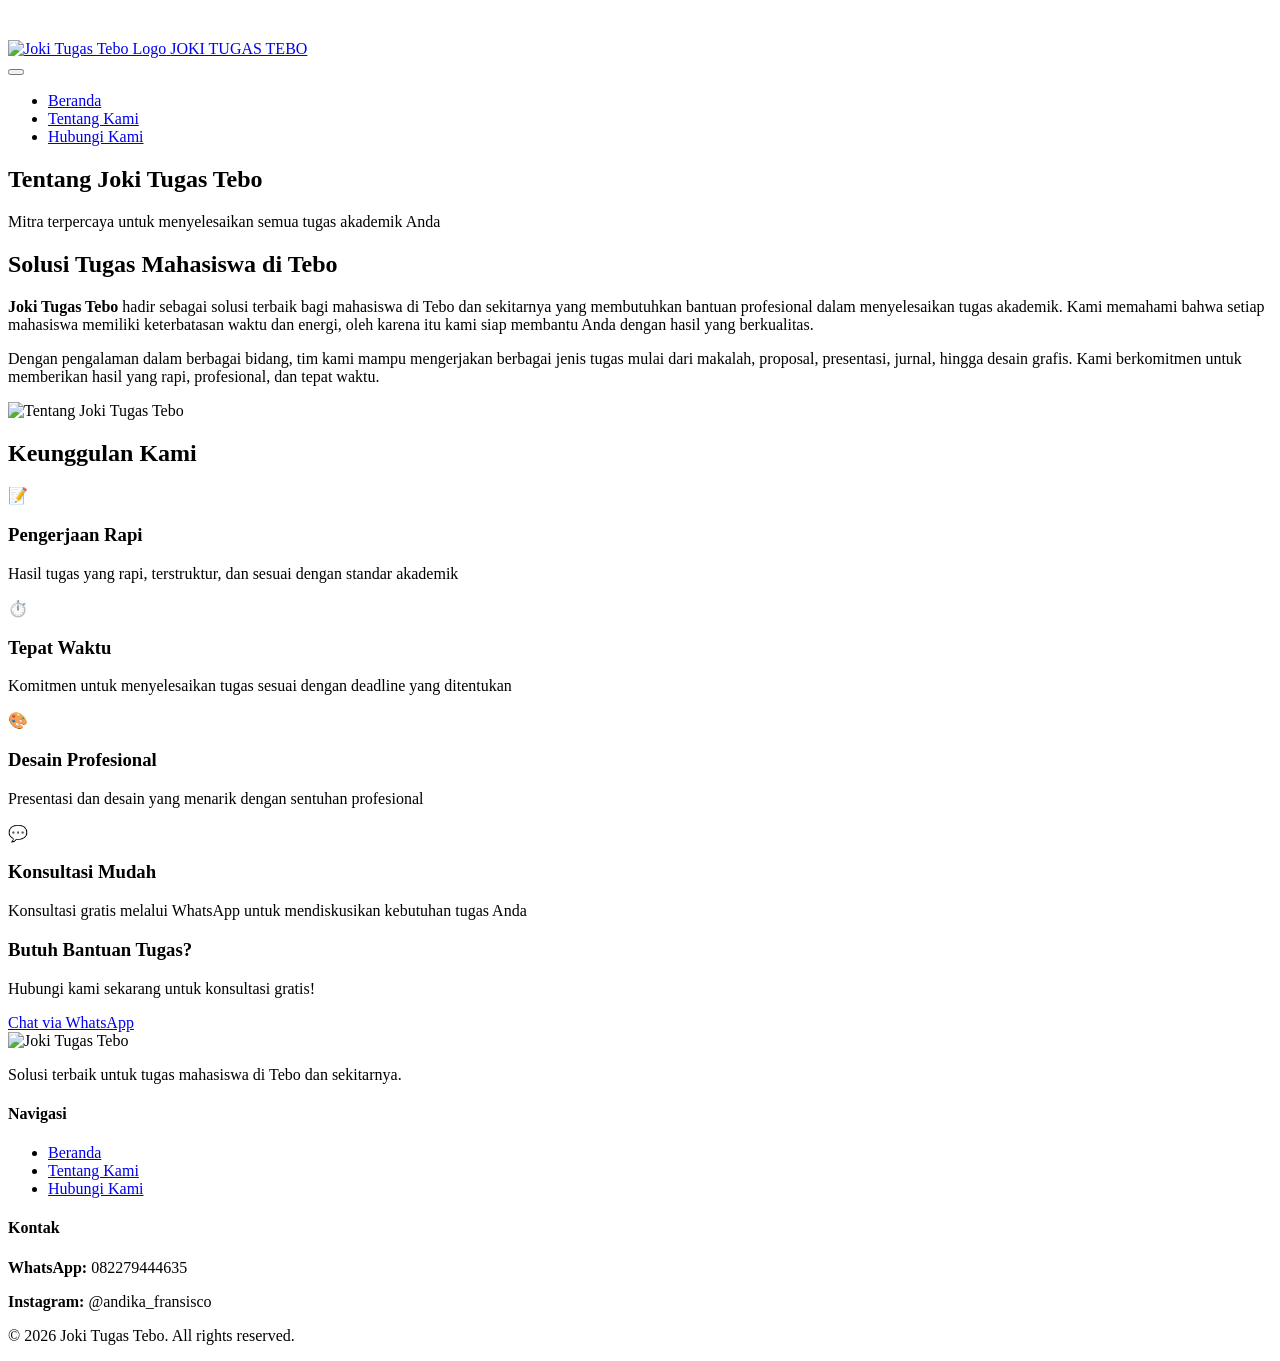
==== about-us.html @ 541bddae "Add files via upload" ====
<!DOCTYPE html>
<html lang="id">
<head>
    <meta charset="UTF-8" />
    <meta name="viewport" content="width=device-width, initial-scale=1.0" />
    <title>Tentang Kami | Joki Tugas Tebo - Jasa Tugas Mahasiswa</title>
    <meta name="description" content="Joki Tugas Tebo adalah jasa pembuatan makalah, proposal, presentasi, jurnal dan desain tugas mahasiswa profesional di Tebo." />
    <meta name="keywords" content="tentang joki tugas tebo, jasa tugas tebo, jasa makalah tebo" />
    <link rel="canonical" href="https://jokitugastebo.vercel.app/about-us.html" />
    
    <!-- ===== OPEN GRAPH / SOCIAL MEDIA THUMBNAIL ===== -->
    <meta property="og:title" content="Tentang Kami | Joki Tugas Tebo - Jasa Tugas Mahasiswa" />
    <meta property="og:description" content="Joki Tugas Tebo menyediakan jasa pembuatan makalah, proposal, presentasi, jurnal, desain dan tugas mahasiswa dengan hasil rapi dan berkualitas." />
    <meta property="og:type" content="website" />
    <meta property="og:url" content="https://jokitugastebo.vercel.app/about-us.html" />
    <meta property="og:image" content="https://jokitugastebo.vercel.app/assets/logo-og.png" />
    <meta property="og:image:width" content="1200" />
    <meta property="og:image:height" content="630" />
    <meta property="og:site_name" content="Joki Tugas Tebo" />
    <meta property="og:locale" content="id_ID" />
    
    
    <!-- ===== FALLBACK IMAGE ===== -->
    <link rel="image_src" href="https://jokitugastebo.vercel.app/assets/logo-og.png" />
    
    <!-- Schema JSON-LD -->
    <script type="application/ld+json">
    {
        "@context": "https://schema.org",
        "@type": "AboutPage",
        "name": "Tentang Joki Tugas Tebo",
        "description": "Jasa joki tugas terpercaya untuk makalah, proposal, presentasi, jurnal, desain dan tugas mahasiswa.",
        "image": "https://jokitugastebo.vercel.app/assets/logo-og.png",
        "mainEntity": {
            "@type": "ProfessionalService",
            "name": "Joki Tugas Tebo",
            "telephone": "+6282279444635"
        }
    }
    </script>
    
    <link rel="stylesheet" href="style.css" />
    <link rel="icon" href="assets/logo.png" type="image/png" />
</head>
<body>

    <!-- Floating WhatsApp -->
    <a href="https://wa.me/6282279444635?text=Halo%20Joki%20Tugas%20Tebo,%20saya%20butuh%20bantuan%20tugas!" 
       class="whatsapp-float" target="_blank" aria-label="Hubungi via WhatsApp">
        <svg xmlns="http://www.w3.org/2000/svg" width="28" height="28" viewBox="0 0 24 24" fill="white">
            <path d="M17.472 14.382c-.297-.149-1.758-.867-2.03-.967-.273-.099-.471-.148-.67.15-.197.297-.767.966-.94 1.164-.173.199-.347.223-.644.075-.297-.15-1.255-.463-2.39-1.475-.883-.788-1.48-1.761-1.653-2.059-.173-.297-.018-.458.13-.606.134-.133.298-.347.446-.52.149-.174.198-.298.298-.497.099-.198.05-.371-.025-.52-.075-.149-.669-1.612-.916-2.207-.242-.579-.487-.5-.669-.51-.173-.008-.371-.01-.57-.01-.198 0-.52.074-.792.372-.272.297-1.04 1.016-1.04 2.479 0 1.462 1.065 2.875 1.213 3.074.149.198 2.096 3.2 5.077 4.487.709.306 1.262.489 1.694.625.712.227 1.36.195 1.871.118.571-.085 1.758-.719 2.006-1.413.248-.694.248-1.289.173-1.413-.074-.124-.272-.198-.57-.347m-5.421 7.403h-.004a9.87 9.87 0 01-5.031-1.378l-.361-.214-3.741.982.998-3.648-.235-.374a9.86 9.86 0 01-1.51-5.26c.001-5.45 4.436-9.884 9.888-9.884 2.64 0 5.122 1.03 6.988 2.898a9.825 9.825 0 012.893 6.994c-.003 5.45-4.437 9.884-9.885 9.884m8.413-18.297A11.815 11.815 0 0012.05 0C5.495 0 .16 5.335.157 11.892c0 2.096.547 4.142 1.588 5.945L.057 24l6.305-1.654a11.882 11.882 0 005.683 1.448h.005c6.554 0 11.89-5.335 11.893-11.893a11.821 11.821 0 00-3.48-8.413z"/>
        </svg>
    </a>

    <!-- Navbar -->
    <nav class="navbar" role="navigation" aria-label="Navigasi utama">
        <div class="container nav-container">
            <div class="brand">
                <a href="home.html">
                    <img src="assets/logo.png" alt="Joki Tugas Tebo Logo" height="40" />
                    <span>JOKI TUGAS TEBO</span>
                </a>
            </div>
            <button class="hamburger" id="hamburgerBtn" aria-label="Toggle navigasi" aria-expanded="false">
                <span></span><span></span><span></span>
            </button>
            <ul class="nav-menu" id="navMenu">
                <li><a href="home.html">Beranda</a></li>
                <li><a href="about-us.html" class="active">Tentang Kami</a></li>
                <li><a href="contact-us.html">Hubungi Kami</a></li>
            </ul>
        </div>
    </nav>

    <main>
        <section class="about-page">
            <div class="container">
                <div class="about-header animate-on-scroll">
                    <h1>Tentang <span class="highlight">Joki Tugas Tebo</span></h1>
                    <p>Mitra terpercaya untuk menyelesaikan semua tugas akademik Anda</p>
                </div>

                <div class="about-content animate-on-scroll">
                    <div class="about-text">
                        <h2>Solusi Tugas Mahasiswa di Tebo</h2>
                        <p><strong>Joki Tugas Tebo</strong> hadir sebagai solusi terbaik bagi mahasiswa di Tebo dan sekitarnya yang membutuhkan bantuan profesional dalam menyelesaikan tugas akademik. Kami memahami bahwa setiap mahasiswa memiliki keterbatasan waktu dan energi, oleh karena itu kami siap membantu Anda dengan hasil yang berkualitas.</p>
                        <p>Dengan pengalaman dalam berbagai bidang, tim kami mampu mengerjakan berbagai jenis tugas mulai dari makalah, proposal, presentasi, jurnal, hingga desain grafis. Kami berkomitmen untuk memberikan hasil yang rapi, profesional, dan tepat waktu.</p>
                    </div>
                    <div class="about-image">
                        <img src="assets/about2.jpg" alt="Tentang Joki Tugas Tebo" />
                    </div>
                </div>

                <div class="advantages animate-on-scroll">
                    <h2>Keunggulan Kami</h2>
                    <div class="advantages-grid">
                        <div class="advantage-item">
                            <div class="advantage-icon">📝</div>
                            <h3>Pengerjaan Rapi</h3>
                            <p>Hasil tugas yang rapi, terstruktur, dan sesuai dengan standar akademik</p>
                        </div>
                        <div class="advantage-item">
                            <div class="advantage-icon">⏱️</div>
                            <h3>Tepat Waktu</h3>
                            <p>Komitmen untuk menyelesaikan tugas sesuai dengan deadline yang ditentukan</p>
                        </div>
                        <div class="advantage-item">
                            <div class="advantage-icon">🎨</div>
                            <h3>Desain Profesional</h3>
                            <p>Presentasi dan desain yang menarik dengan sentuhan profesional</p>
                        </div>
                        <div class="advantage-item">
                            <div class="advantage-icon">💬</div>
                            <h3>Konsultasi Mudah</h3>
                            <p>Konsultasi gratis melalui WhatsApp untuk mendiskusikan kebutuhan tugas Anda</p>
                        </div>
                    </div>
                </div>

                <div class="about-cta animate-on-scroll">
                    <h3>Butuh Bantuan Tugas?</h3>
                    <p>Hubungi kami sekarang untuk konsultasi gratis!</p>
                    <a href="https://wa.me/6282279444635?text=Halo%20Joki%20Tugas%20Tebo,%20saya%20butuh%20bantuan%20tugas!" class="btn-primary pulse" target="_blank">Chat via WhatsApp</a>
                </div>
            </div>
        </section>
    </main>

    <!-- Footer -->
    <footer>
        <div class="container">
            <div class="footer-grid">
                <div class="footer-brand">
                    <img src="assets/logo.png" alt="Joki Tugas Tebo" height="35" />
                    <p>Solusi terbaik untuk tugas mahasiswa di Tebo dan sekitarnya.</p>
                </div>
                <div class="footer-links">
                    <h4>Navigasi</h4>
                    <ul>
                        <li><a href="home.html">Beranda</a></li>
                        <li><a href="about-us.html">Tentang Kami</a></li>
                        <li><a href="contact-us.html">Hubungi Kami</a></li>
                    </ul>
                </div>
                <div class="footer-contact">
                    <h4>Kontak</h4>
                    <p><strong>WhatsApp:</strong> 082279444635</p>
                    <p><strong>Instagram:</strong> @andika_fransisco</p>
                </div>
            </div>
            <div class="footer-bottom">
                <p>&copy; 2026 Joki Tugas Tebo. All rights reserved.</p>
            </div>
        </div>
    </footer>

    <script src="script.js"></script>
</body>
</html>
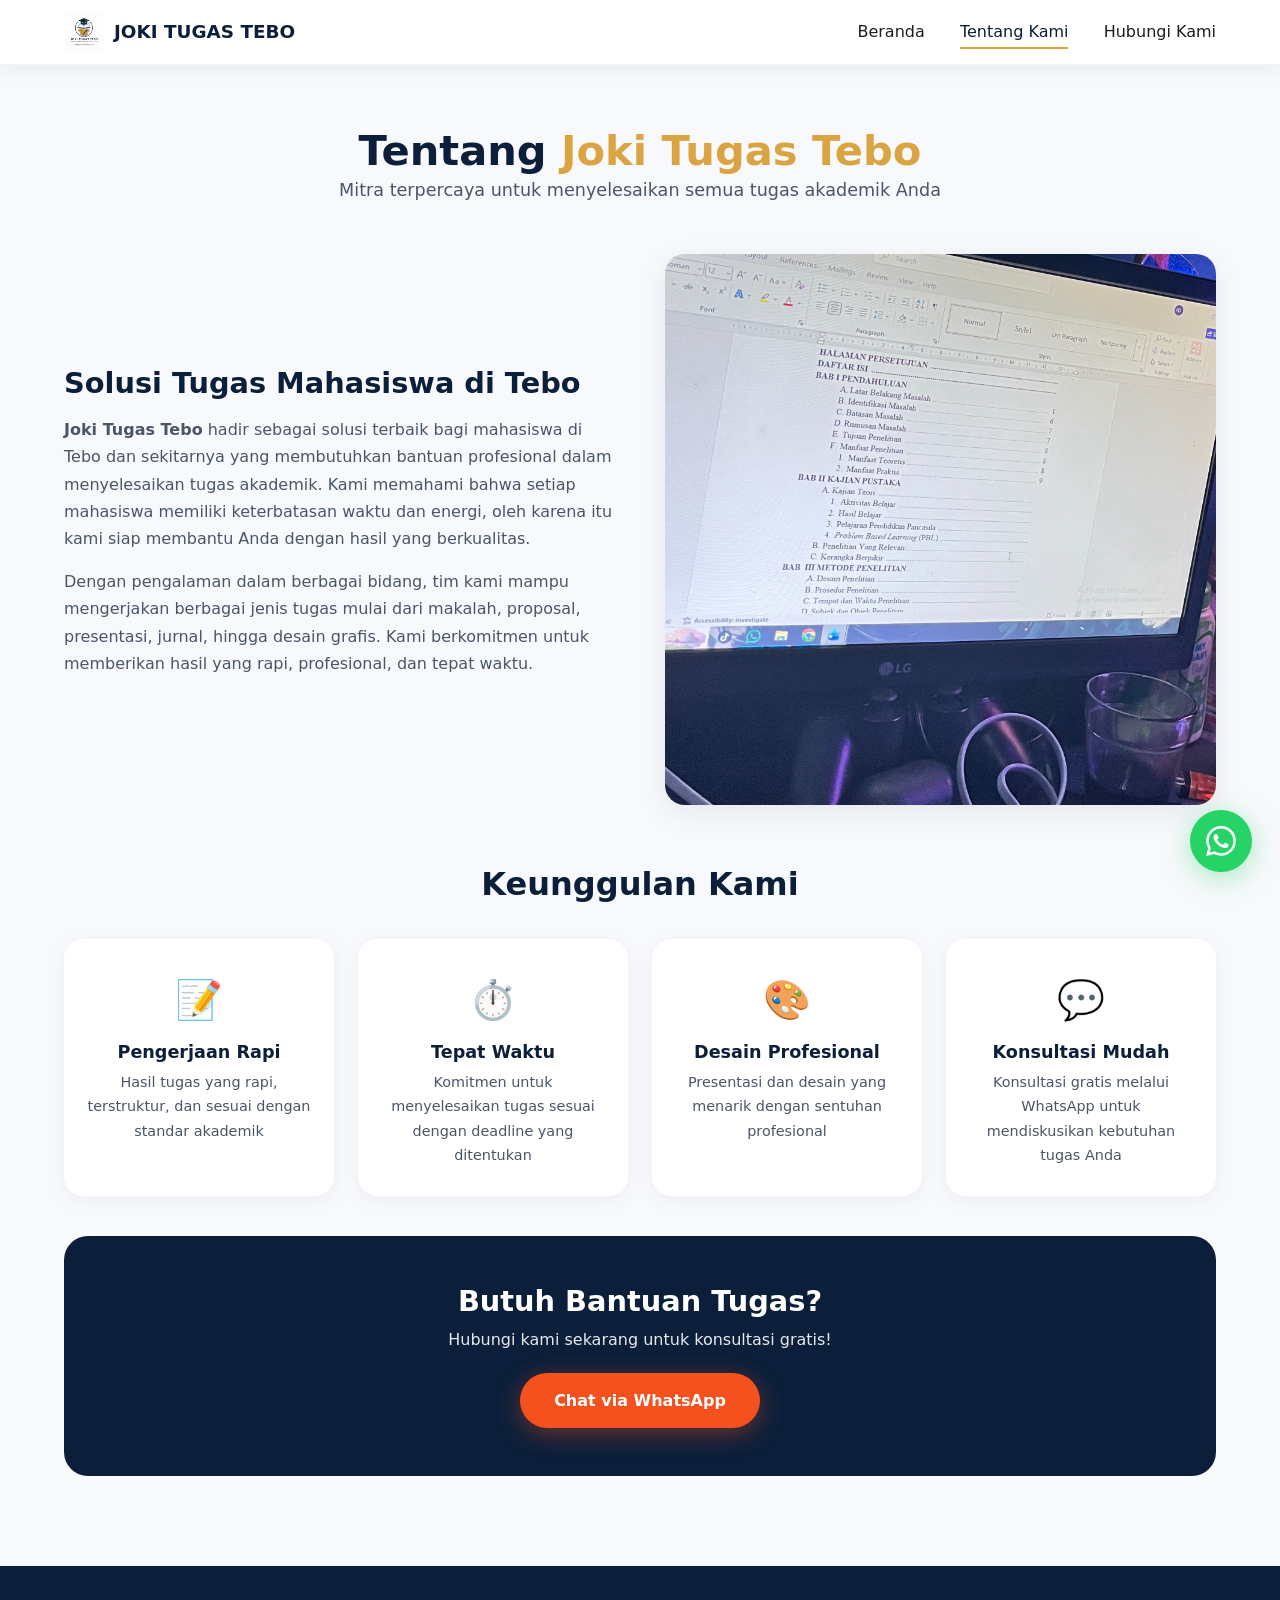
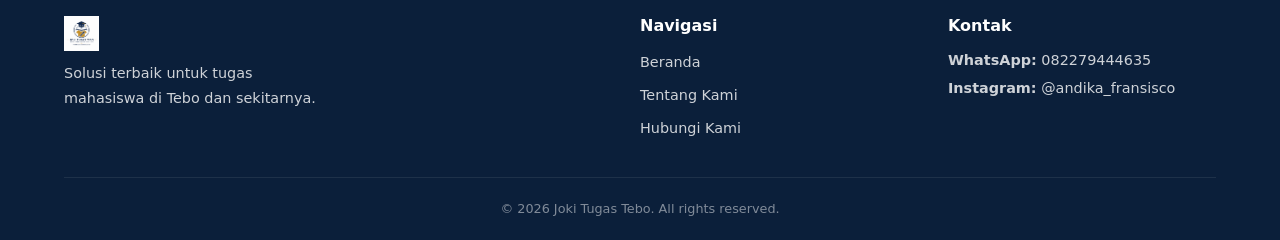
==== commit 57150675: "Update about-us.html" ====
--- a/about-us.html
+++ b/about-us.html
@@ -56,7 +56,7 @@
     <nav class="navbar" role="navigation" aria-label="Navigasi utama">
         <div class="container nav-container">
             <div class="brand">
-                <a href="home.html">
+                <a href="index.html">
                     <img src="assets/logo.png" alt="Joki Tugas Tebo Logo" height="40" />
                     <span>JOKI TUGAS TEBO</span>
                 </a>
@@ -65,7 +65,7 @@
                 <span></span><span></span><span></span>
             </button>
             <ul class="nav-menu" id="navMenu">
-                <li><a href="home.html">Beranda</a></li>
+                <li><a href="index.html">Beranda</a></li>
                 <li><a href="about-us.html" class="active">Tentang Kami</a></li>
                 <li><a href="contact-us.html">Hubungi Kami</a></li>
             </ul>
@@ -137,7 +137,7 @@
                 <div class="footer-links">
                     <h4>Navigasi</h4>
                     <ul>
-                        <li><a href="home.html">Beranda</a></li>
+                        <li><a href="index.html">Beranda</a></li>
                         <li><a href="about-us.html">Tentang Kami</a></li>
                         <li><a href="contact-us.html">Hubungi Kami</a></li>
                     </ul>
@@ -156,4 +156,4 @@
 
     <script src="script.js"></script>
 </body>
-</html>+</html>
--- a/style.css
+++ b/style.css
@@ -0,0 +1,877 @@
+/* style.css - Joki Tugas Tebo Professional Theme */
+
+/* ===== RESET & BASE ===== */
+* {
+    margin: 0;
+    padding: 0;
+    box-sizing: border-box;
+}
+
+html {
+    scroll-behavior: smooth;
+}
+
+body {
+    font-family: 'Segoe UI', Roboto, system-ui, -apple-system, sans-serif;
+    background: #F8F9FC;
+    color: #1C1C1C;
+    line-height: 1.7;
+    padding-top: 76px;
+    overflow-x: hidden;
+}
+
+.container {
+    width: 90%;
+    max-width: 1200px;
+    margin: 0 auto;
+}
+
+img {
+    max-width: 100%;
+    height: auto;
+    display: block;
+}
+
+a {
+    text-decoration: none;
+    color: inherit;
+}
+
+/* ===== TYPOGRAPHY ===== */
+h1, h2, h3, h4 {
+    font-weight: 700;
+    line-height: 1.2;
+}
+
+.highlight {
+    color: #D9A441;
+}
+
+/* ===== BUTTONS ===== */
+.btn-primary {
+    display: inline-block;
+    background: #F4511E;
+    color: #fff;
+    padding: 14px 34px;
+    border-radius: 50px;
+    font-weight: 600;
+    font-size: 1rem;
+    border: none;
+    cursor: pointer;
+    transition: all 0.3s ease;
+    box-shadow: 0 6px 24px rgba(244, 81, 30, 0.35);
+    text-align: center;
+}
+
+.btn-primary:hover {
+    background: #d9431a;
+    transform: translateY(-3px);
+    box-shadow: 0 10px 32px rgba(244, 81, 30, 0.45);
+}
+
+.btn-secondary {
+    display: inline-block;
+    background: transparent;
+    color: #0B1F3A;
+    padding: 12px 30px;
+    border-radius: 50px;
+    font-weight: 600;
+    border: 2px solid #0B1F3A;
+    transition: all 0.3s ease;
+    text-align: center;
+}
+
+.btn-secondary:hover {
+    background: #0B1F3A;
+    color: #fff;
+    transform: translateY(-3px);
+}
+
+.pulse {
+    animation: pulse 2s infinite;
+}
+
+@keyframes pulse {
+    0%, 100% { transform: scale(1); }
+    50% { transform: scale(1.04); }
+}
+
+/* ===== NAVBAR ===== */
+.navbar {
+    position: fixed;
+    top: 0;
+    left: 0;
+    width: 100%;
+    background: rgba(255, 255, 255, 0.95);
+    backdrop-filter: blur(12px);
+    box-shadow: 0 2px 20px rgba(11, 31, 58, 0.08);
+    z-index: 1000;
+    padding: 12px 0;
+    border-bottom: 1px solid rgba(11, 31, 58, 0.05);
+}
+
+.nav-container {
+    display: flex;
+    justify-content: space-between;
+    align-items: center;
+}
+
+.brand a {
+    display: flex;
+    align-items: center;
+    gap: 10px;
+    font-weight: 700;
+    font-size: 1.15rem;
+    color: #0B1F3A;
+}
+
+.brand a img {
+    height: 40px;
+    width: auto;
+}
+
+.nav-menu {
+    display: flex;
+    gap: 2.2rem;
+    list-style: none;
+    align-items: center;
+}
+
+.nav-menu a {
+    font-weight: 500;
+    color: #1C1C1C;
+    padding: 6px 0;
+    border-bottom: 2px solid transparent;
+    transition: all 0.25s ease;
+    font-size: 1rem;
+}
+
+.nav-menu a:hover,
+.nav-menu a.active {
+    color: #0B1F3A;
+    border-bottom-color: #D9A441;
+}
+
+/* ===== HAMBURGER ===== */
+.hamburger {
+    display: none;
+    flex-direction: column;
+    gap: 5px;
+    background: transparent;
+    border: none;
+    cursor: pointer;
+    padding: 4px;
+    z-index: 1001;
+}
+
+.hamburger span {
+    display: block;
+    width: 28px;
+    height: 3px;
+    background: #0B1F3A;
+    border-radius: 10px;
+    transition: all 0.3s ease;
+    transform-origin: center;
+}
+
+.hamburger.active span:nth-child(1) {
+    transform: rotate(45deg) translate(6px, 6px);
+}
+.hamburger.active span:nth-child(2) {
+    opacity: 0;
+    transform: scaleX(0);
+}
+.hamburger.active span:nth-child(3) {
+    transform: rotate(-45deg) translate(6px, -6px);
+}
+
+/* ===== FLOATING WHATSAPP ===== */
+.whatsapp-float {
+    position: fixed;
+    bottom: 28px;
+    right: 28px;
+    background: #25D366;
+    width: 62px;
+    height: 62px;
+    border-radius: 50%;
+    display: flex;
+    align-items: center;
+    justify-content: center;
+    box-shadow: 0 6px 28px rgba(37, 211, 102, 0.4);
+    z-index: 999;
+    transition: all 0.3s ease;
+}
+
+.whatsapp-float:hover {
+    transform: scale(1.1) rotate(-5deg);
+    box-shadow: 0 10px 38px rgba(37, 211, 102, 0.5);
+}
+
+.whatsapp-float svg {
+    width: 30px;
+    height: 30px;
+}
+
+/* ===== HERO ===== */
+.hero {
+    padding: 60px 0 70px;
+    background: linear-gradient(135deg, #F8F9FC 0%, #E8EDF5 100%);
+    position: relative;
+    overflow: hidden;
+}
+
+.hero-content {
+    display: grid;
+    grid-template-columns: 1fr 1fr;
+    gap: 50px;
+    align-items: center;
+}
+
+.hero-badge {
+    display: inline-block;
+    background: #0B1F3A;
+    color: #D9A441;
+    padding: 4px 16px;
+    border-radius: 50px;
+    font-size: 0.8rem;
+    font-weight: 600;
+    margin-bottom: 16px;
+}
+
+.hero-text h1 {
+    font-size: 3rem;
+    margin-bottom: 16px;
+    color: #0B1F3A;
+}
+
+.hero-text p {
+    font-size: 1.15rem;
+    color: #4a5568;
+    margin-bottom: 28px;
+    max-width: 520px;
+}
+
+.hero-buttons {
+    display: flex;
+    gap: 16px;
+    flex-wrap: wrap;
+}
+
+.hero-image {
+    display: flex;
+    justify-content: center;
+    align-items: center;
+}
+
+.hero-image img {
+    max-width: 100%;
+    animation: float 6s ease-in-out infinite;
+}
+
+@keyframes float {
+    0%, 100% { transform: translateY(0); }
+    50% { transform: translateY(-16px); }
+}
+
+/* ===== SERVICES ===== */
+.services {
+    padding: 70px 0 80px;
+}
+
+.section-header {
+    text-align: center;
+    margin-bottom: 48px;
+}
+
+.section-header h2 {
+    font-size: 2.4rem;
+    color: #0B1F3A;
+}
+
+.section-header p {
+    color: #4a5568;
+    font-size: 1.1rem;
+    margin-top: 6px;
+}
+
+.service-grid {
+    display: grid;
+    grid-template-columns: repeat(auto-fit, minmax(210px, 1fr));
+    gap: 24px;
+}
+
+.service-card {
+    background: #fff;
+    padding: 30px 20px;
+    border-radius: 20px;
+    text-align: center;
+    box-shadow: 0 4px 20px rgba(11, 31, 58, 0.06);
+    transition: all 0.4s ease;
+    border: 1px solid rgba(11, 31, 58, 0.04);
+}
+
+.service-card:hover {
+    transform: translateY(-10px);
+    box-shadow: 0 16px 48px rgba(11, 31, 58, 0.10);
+    border-color: #D9A441;
+}
+
+.service-icon {
+    font-size: 2.8rem;
+    margin-bottom: 12px;
+}
+
+.service-card h3 {
+    font-size: 1.1rem;
+    color: #0B1F3A;
+    margin-bottom: 6px;
+}
+
+.service-card p {
+    font-size: 0.9rem;
+    color: #4a5568;
+    margin: 0;
+}
+
+/* ===== STATS ===== */
+.stats {
+    background: #0B1F3A;
+    padding: 60px 0;
+}
+
+.stats-grid {
+    display: grid;
+    grid-template-columns: repeat(4, 1fr);
+    gap: 30px;
+    text-align: center;
+}
+
+.stat-item {
+    color: #fff;
+}
+
+.stat-number {
+    font-size: 2.8rem;
+    font-weight: 700;
+    color: #D9A441;
+    display: block;
+}
+
+.stat-label {
+    font-size: 1rem;
+    opacity: 0.8;
+    margin-top: 4px;
+}
+
+/* ===== CTA BANNER ===== */
+.cta-banner {
+    padding: 70px 0;
+    background: linear-gradient(135deg, #F8F9FC, #E8EDF5);
+}
+
+.cta-content {
+    text-align: center;
+    max-width: 640px;
+    margin: 0 auto;
+}
+
+.cta-content h2 {
+    font-size: 2.2rem;
+    color: #0B1F3A;
+    margin-bottom: 12px;
+}
+
+.cta-content p {
+    font-size: 1.1rem;
+    color: #4a5568;
+    margin-bottom: 28px;
+}
+
+/* ===== ABOUT PAGE ===== */
+.about-page {
+    padding: 50px 0 70px;
+}
+
+.about-header {
+    text-align: center;
+    margin-bottom: 48px;
+}
+
+.about-header h1 {
+    font-size: 2.6rem;
+    color: #0B1F3A;
+}
+
+.about-header p {
+    color: #4a5568;
+    font-size: 1.1rem;
+}
+
+.about-content {
+    display: grid;
+    grid-template-columns: 1fr 1fr;
+    gap: 50px;
+    align-items: center;
+    margin-bottom: 60px;
+}
+
+.about-text h2 {
+    font-size: 1.8rem;
+    color: #0B1F3A;
+    margin-bottom: 16px;
+}
+
+.about-text p {
+    color: #4a5568;
+    margin-bottom: 16px;
+}
+
+.about-image img {
+    border-radius: 20px;
+    box-shadow: 0 8px 30px rgba(11, 31, 58, 0.08);
+}
+
+.advantages {
+    margin: 50px 0 40px;
+}
+
+.advantages h2 {
+    text-align: center;
+    font-size: 2rem;
+    color: #0B1F3A;
+    margin-bottom: 36px;
+}
+
+.advantages-grid {
+    display: grid;
+    grid-template-columns: repeat(auto-fit, minmax(220px, 1fr));
+    gap: 24px;
+}
+
+.advantage-item {
+    background: #fff;
+    padding: 28px 20px;
+    border-radius: 20px;
+    text-align: center;
+    box-shadow: 0 4px 20px rgba(11, 31, 58, 0.05);
+    transition: all 0.3s ease;
+}
+
+.advantage-item:hover {
+    transform: translateY(-6px);
+    box-shadow: 0 12px 36px rgba(11, 31, 58, 0.08);
+}
+
+.advantage-icon {
+    font-size: 2.4rem;
+    margin-bottom: 10px;
+}
+
+.advantage-item h3 {
+    font-size: 1.1rem;
+    color: #0B1F3A;
+    margin-bottom: 6px;
+}
+
+.advantage-item p {
+    font-size: 0.9rem;
+    color: #4a5568;
+}
+
+.about-cta {
+    text-align: center;
+    background: #0B1F3A;
+    padding: 48px 30px;
+    border-radius: 24px;
+    color: #fff;
+    margin-top: 40px;
+}
+
+.about-cta h3 {
+    font-size: 1.8rem;
+    margin-bottom: 8px;
+}
+
+.about-cta p {
+    margin-bottom: 20px;
+    opacity: 0.9;
+}
+
+.about-cta .btn-primary {
+    box-shadow: 0 6px 24px rgba(244, 81, 30, 0.4);
+}
+
+/* ===== CONTACT PAGE ===== */
+.contact-page {
+    padding: 50px 0 70px;
+}
+
+.contact-header {
+    text-align: center;
+    margin-bottom: 48px;
+}
+
+.contact-header h1 {
+    font-size: 2.6rem;
+    color: #0B1F3A;
+}
+
+.contact-header p {
+    color: #4a5568;
+    font-size: 1.1rem;
+}
+
+.contact-grid {
+    display: grid;
+    grid-template-columns: 1fr 1fr;
+    gap: 50px;
+}
+
+.contact-info {
+    background: #fff;
+    padding: 36px 30px;
+    border-radius: 24px;
+    box-shadow: 0 4px 20px rgba(11, 31, 58, 0.06);
+}
+
+.contact-info h2 {
+    font-size: 1.6rem;
+    color: #0B1F3A;
+    margin-bottom: 24px;
+}
+
+.contact-item {
+    display: flex;
+    align-items: flex-start;
+    gap: 16px;
+    padding: 14px 0;
+    border-bottom: 1px solid #eef2f7;
+}
+
+.contact-item:last-of-type {
+    border-bottom: none;
+}
+
+.contact-icon {
+    font-size: 1.5rem;
+    flex-shrink: 0;
+    margin-top: 2px;
+}
+
+.contact-item strong {
+    display: block;
+    color: #0B1F3A;
+}
+
+.contact-item p {
+    color: #4a5568;
+}
+
+.contact-item a {
+    color: #F4511E;
+    font-weight: 500;
+}
+
+.contact-item a:hover {
+    text-decoration: underline;
+}
+
+.contact-cta {
+    margin-top: 24px;
+}
+
+.contact-form {
+    background: #fff;
+    padding: 36px 30px;
+    border-radius: 24px;
+    box-shadow: 0 4px 20px rgba(11, 31, 58, 0.06);
+}
+
+.contact-form h2 {
+    font-size: 1.6rem;
+    color: #0B1F3A;
+    margin-bottom: 20px;
+}
+
+.form-group {
+    margin-bottom: 18px;
+}
+
+.form-group label {
+    display: block;
+    font-weight: 600;
+    color: #0B1F3A;
+    margin-bottom: 4px;
+    font-size: 0.9rem;
+}
+
+.form-group input,
+.form-group textarea {
+    width: 100%;
+    padding: 12px 16px;
+    border: 2px solid #e2e8f0;
+    border-radius: 12px;
+    font-size: 1rem;
+    font-family: inherit;
+    transition: 0.3s;
+    background: #F8F9FC;
+}
+
+.form-group input:focus,
+.form-group textarea:focus {
+    outline: none;
+    border-color: #D9A441;
+    box-shadow: 0 0 0 4px rgba(217, 164, 65, 0.12);
+}
+
+.form-group textarea {
+    resize: vertical;
+}
+
+.contact-form .btn-primary {
+    width: 100%;
+    justify-content: center;
+}
+
+/* ===== FOOTER ===== */
+footer {
+    background: #0B1F3A;
+    color: rgba(255, 255, 255, 0.8);
+    padding: 50px 0 20px;
+    margin-top: 20px;
+}
+
+.footer-grid {
+    display: grid;
+    grid-template-columns: 2fr 1fr 1fr;
+    gap: 40px;
+    padding-bottom: 30px;
+    border-bottom: 1px solid rgba(255, 255, 255, 0.08);
+}
+
+.footer-brand img {
+    height: 35px;
+    width: auto;
+    margin-bottom: 10px;
+}
+
+.footer-brand p {
+    font-size: 0.9rem;
+    max-width: 260px;
+}
+
+.footer-links h4,
+.footer-contact h4 {
+    color: #fff;
+    font-size: 1rem;
+    margin-bottom: 12px;
+}
+
+.footer-links ul {
+    list-style: none;
+}
+
+.footer-links li {
+    margin-bottom: 6px;
+}
+
+.footer-links a {
+    font-size: 0.9rem;
+    transition: 0.2s;
+}
+
+.footer-links a:hover {
+    color: #D9A441;
+}
+
+.footer-contact p {
+    font-size: 0.9rem;
+    margin-bottom: 4px;
+}
+
+.footer-bottom {
+    text-align: center;
+    padding-top: 20px;
+    font-size: 0.8rem;
+    opacity: 0.6;
+}
+
+/* ===== ANIMATION SCROLL ===== */
+.animate-on-scroll {
+    opacity: 0;
+    transform: translateY(36px);
+    transition: opacity 0.7s ease, transform 0.7s ease;
+}
+
+.animate-on-scroll.visible {
+    opacity: 1;
+    transform: translateY(0);
+}
+
+/* ===== RESPONSIVE ===== */
+
+/* Tablet */
+@media (max-width: 992px) {
+    .hero-content {
+        grid-template-columns: 1fr;
+        text-align: center;
+    }
+    .hero-text p {
+        margin: 0 auto 28px;
+    }
+    .hero-buttons {
+        justify-content: center;
+    }
+    .about-content {
+        grid-template-columns: 1fr;
+        text-align: center;
+    }
+    .about-text p {
+        max-width: 600px;
+        margin-left: auto;
+        margin-right: auto;
+    }
+    .contact-grid {
+        grid-template-columns: 1fr;
+    }
+    .stats-grid {
+        grid-template-columns: repeat(2, 1fr);
+        gap: 20px;
+    }
+    .footer-grid {
+        grid-template-columns: 1fr 1fr;
+        gap: 30px;
+    }
+}
+
+/* Mobile */
+@media (max-width: 768px) {
+    body {
+        padding-top: 68px;
+    }
+
+    .nav-menu {
+        position: fixed;
+        top: 0;
+        right: -100%;
+        width: 80%;
+        max-width: 320px;
+        height: 100vh;
+        background: rgba(255, 255, 255, 0.98);
+        backdrop-filter: blur(20px);
+        flex-direction: column;
+        justify-content: center;
+        align-items: center;
+        gap: 24px;
+        padding: 40px 24px;
+        box-shadow: -8px 0 40px rgba(0, 0, 0, 0.08);
+        transition: right 0.4s cubic-bezier(0.23, 1, 0.32, 1);
+        border-left: 1px solid rgba(11, 31, 58, 0.06);
+    }
+
+    .nav-menu.open {
+        right: 0;
+    }
+
+    .hamburger {
+        display: flex;
+    }
+
+    .hero-text h1 {
+        font-size: 2.2rem;
+    }
+    .hero-text p {
+        font-size: 1rem;
+    }
+    .hero-buttons {
+        flex-direction: column;
+        align-items: center;
+    }
+
+    .service-grid {
+        grid-template-columns: repeat(2, 1fr);
+        gap: 16px;
+    }
+
+    .service-card {
+        padding: 20px 14px;
+    }
+
+    .stats-grid {
+        grid-template-columns: repeat(2, 1fr);
+        gap: 16px;
+    }
+    .stat-number {
+        font-size: 2rem;
+    }
+
+    .section-header h2 {
+        font-size: 1.8rem;
+    }
+
+    .about-header h1 {
+        font-size: 2rem;
+    }
+    .contact-header h1 {
+        font-size: 2rem;
+    }
+
+    .footer-grid {
+        grid-template-columns: 1fr;
+        text-align: center;
+    }
+    .footer-brand p {
+        max-width: 100%;
+    }
+
+    .whatsapp-float {
+        width: 54px;
+        height: 54px;
+        bottom: 20px;
+        right: 20px;
+    }
+    .whatsapp-float svg {
+        width: 26px;
+        height: 26px;
+    }
+}
+
+@media (max-width: 480px) {
+    .service-grid {
+        grid-template-columns: 1fr 1fr;
+        gap: 12px;
+    }
+    .service-card {
+        padding: 16px 10px;
+    }
+    .service-icon {
+        font-size: 2rem;
+    }
+    .service-card h3 {
+        font-size: 0.95rem;
+    }
+    .service-card p {
+        font-size: 0.8rem;
+    }
+
+    .hero-text h1 {
+        font-size: 1.8rem;
+    }
+
+    .cta-content h2 {
+        font-size: 1.6rem;
+    }
+
+    .advantages-grid {
+        grid-template-columns: 1fr 1fr;
+        gap: 16px;
+    }
+    .advantage-item {
+        padding: 20px 14px;
+    }
+
+    .contact-info,
+    .contact-form {
+        padding: 24px 18px;
+    }
+}
